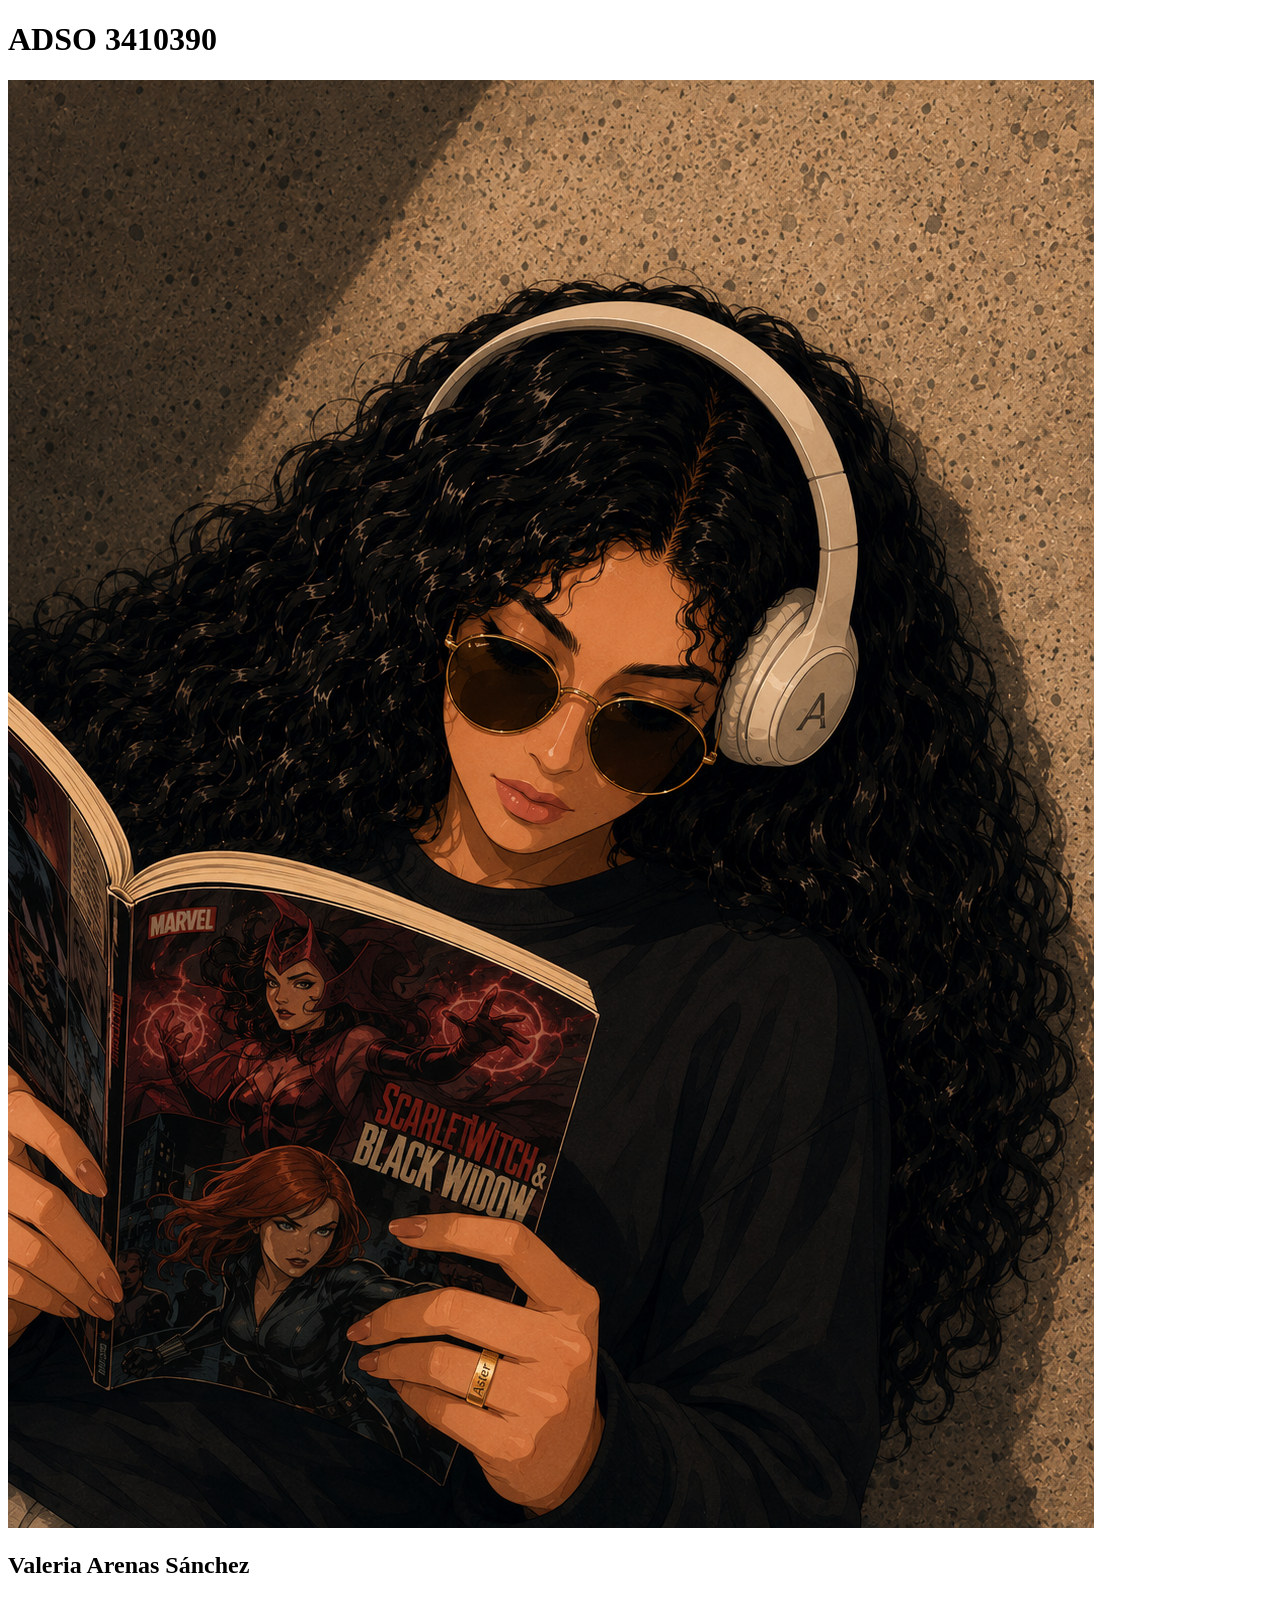
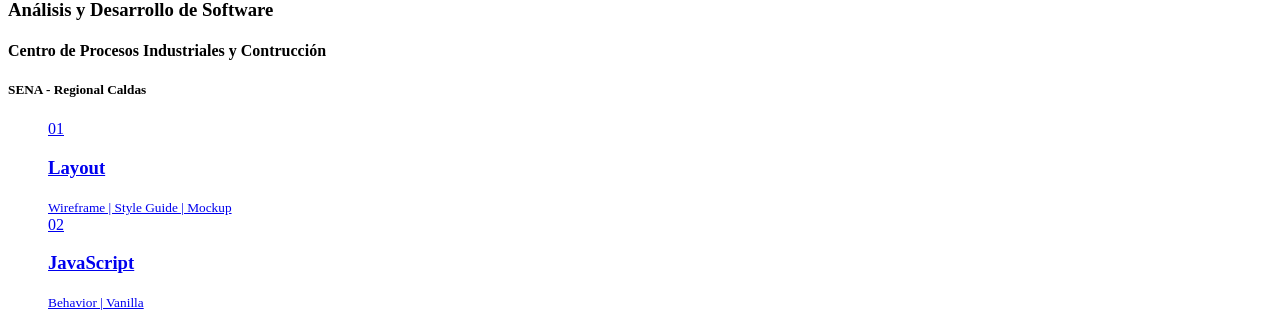
==== index.html @ 483d763e "Perfil" ====
<!DOCTYPE html>
<html lang="en">
<head>
    <meta charset="UTF-8">
    <meta name="viewport" content="width=device-width, initial-scale=1.0">
    <title>ADSO 3410390</title>
    <link rel="stylesheet" href="src/css/master.css">
</head>

<body class="mainmenu">
    <main>
        <header>
            <h1>ADSO 3410390</h1>
            <img src="img/foto.webp" alt="My Profile">
            <h2>Valeria Arenas Sánchez</h2>
            <h3>Análisis y Desarrollo de Software</h3>
            <h4>Centro de Procesos Industriales y Contrucción</h4>
            <h5>SENA - Regional Caldas</h5>
        </header>
        <menu>
            <a href="01-layout/index.html">
                <span>01</span>
                <aside>
                    <h3>Layout</h3>
                    <small>Wireframe | Style Guide | Mockup</small>
                </aside>
            </a>
            <a href="02- JavaScript/index.html">
                <span>02</span>
                <aside>
                    <h3>JavaScript</h3>
                    <small>Behavior | Vanilla</small>
                </aside>
            </a>
        </menu>
    </main>
</body>

</html>
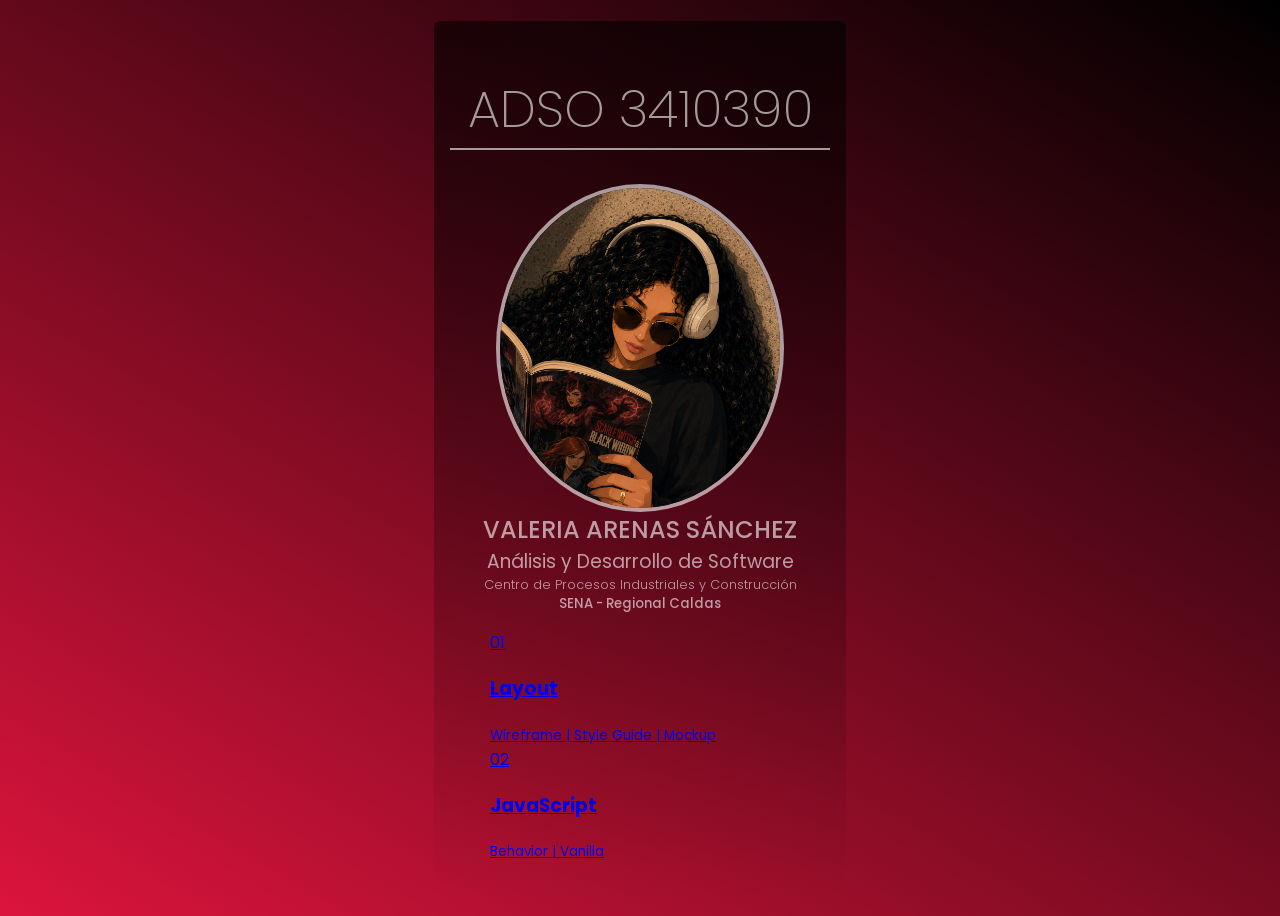
==== commit 635938e7: "Main Menu Created" ====
--- a/index.html
+++ b/index.html
@@ -11,10 +11,10 @@
     <main>
         <header>
             <h1>ADSO 3410390</h1>
-            <img src="img/foto.webp" alt="My Profile">
+            <img src="src/img/foto.webp" alt="My Profile">
             <h2>Valeria Arenas Sánchez</h2>
             <h3>Análisis y Desarrollo de Software</h3>
-            <h4>Centro de Procesos Industriales y Contrucción</h4>
+            <h4>Centro de Procesos Industriales y Construcción</h4>
             <h5>SENA - Regional Caldas</h5>
         </header>
         <menu>
--- a/src/css/master.css
+++ b/src/css/master.css
@@ -0,0 +1,63 @@
+/* Google Fonts: Poppins */
+@import url('https://fonts.googleapis.com/css2?family=Poppins:ital,wght@0,100;0,200;0,300;0,400;0,500;0,600;0,700;0,800;0,900;1,100;1,200;1,300;1,400;1,500;1,600;1,700;1,800;1,900&display=swap');
+
+body {
+    background: linear-gradient(30deg, crimson, black);
+    color: #fff9;
+    font-family: Poppins, serif;
+    display: flex;
+    justify-content: center;
+    align-items: center;
+    min-height: 100dvh; /*Dynamic: Tiene en cuenta las barras de navegación*/
+    main {
+        background: linear-gradient(to bottom, #0009, #0000);
+        border-radius: 0.4rem;
+        padding: 1rem;
+        min-width: 380px;
+    }
+}
+
+.mainmenu {
+    main {
+        header {
+            h1 {
+                border-bottom: 2px solid #fff9;
+                font-size: 3.2rem;
+                font-weight: 200;
+                text-align: center;
+            }
+            img {
+                border: 4px solid #fff9;
+                border-radius: 50%;
+                width: 280px;
+                height: 320px;
+                display: flex;
+                margin: 0 auto;
+                object-fit: cover;
+            }
+            h2 {
+                text-transform: uppercase; /* Mayusculas */
+                text-align: center;
+                font-weight: 500;
+                margin: 0;
+            }
+            h3 {
+                text-align: center;
+                margin: 0;
+                font-weight: 400;
+            }
+            h4 {
+                font-weight: 300;
+                font-size: 0.8rem;
+                text-align: center;
+                margin: 0;
+            }
+            h5 {
+                text-align: center;
+                font-style: 0.8rem;
+                font-weight: 500;
+                margin: 0;
+            }
+        }
+    }
+}
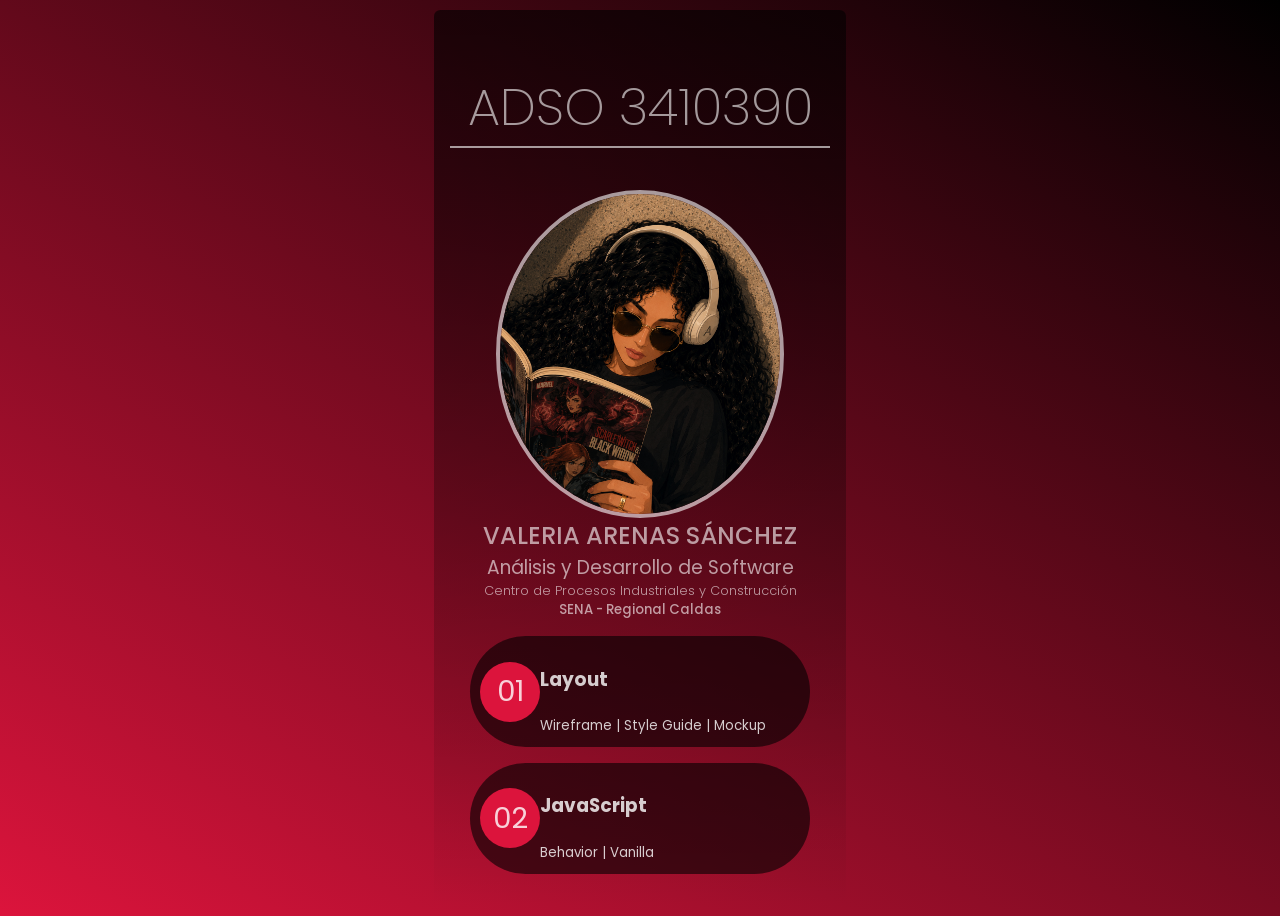
==== commit b0a2ee1c: "Layout" ====
--- a/index.html
+++ b/index.html
@@ -1,5 +1,6 @@
 <!DOCTYPE html>
 <html lang="en">
+
 <head>
     <meta charset="UTF-8">
     <meta name="viewport" content="width=device-width, initial-scale=1.0">
@@ -8,32 +9,111 @@
 </head>
 
 <body class="mainmenu">
+
     <main>
-        <header>
-            <h1>ADSO 3410390</h1>
-            <img src="src/img/foto.webp" alt="My Profile">
-            <h2>Valeria Arenas Sánchez</h2>
-            <h3>Análisis y Desarrollo de Software</h3>
-            <h4>Centro de Procesos Industriales y Construcción</h4>
-            <h5>SENA - Regional Caldas</h5>
-        </header>
-        <menu>
-            <a href="01-layout/index.html">
-                <span>01</span>
-                <aside>
-                    <h3>Layout</h3>
-                    <small>Wireframe | Style Guide | Mockup</small>
-                </aside>
-            </a>
-            <a href="02- JavaScript/index.html">
-                <span>02</span>
-                <aside>
-                    <h3>JavaScript</h3>
-                    <small>Behavior | Vanilla</small>
-                </aside>
-            </a>
-        </menu>
+        <section id="inicio">
+
+            <header>
+                <h1>ADSO 3410390</h1>
+                <img src="src/img/foto.webp" alt="My Profile">
+                <h2>Valeria Arenas Sánchez</h2>
+                <h3>Análisis y Desarrollo de Software</h3>
+                <h4>Centro de Procesos Industriales y Construcción</h4>
+                <h5>SENA - Regional Caldas</h5>
+            </header>
+
+            <menu>
+                <a href="#" onclick="mostrarLayout()">
+                    <span>01</span>
+                    <aside>
+                        <h3>Layout</h3>
+                        <small>Wireframe | Style Guide | Mockup</small>
+                    </aside>
+                </a>
+
+                <a href="02- JavaScript/index.html">
+                    <span>02</span>
+                    <aside>
+                        <h3>JavaScript</h3>
+                        <small>Behavior | Vanilla</small>
+                    </aside>
+                </a>
+            </menu>
+
+        </section>
+
+        <section id="layout" style="display: none;">
+
+            <header>
+                <h1>01. Layout</h1>
+                <img src="src/img/foto.webp" alt="My Profile">
+                <p>Descripción</p>
+            </header>
+
+            <menu id="menu2">
+
+                <a href="01-layout/index.html">
+                    <span>01</span>
+                    <aside>
+                        <h3>Wireframe Lo-Fi</h3>
+                    </aside>
+                </a>
+
+                <a href="02- JavaScript/index.html">
+                    <span>02</span>
+                    <aside>
+                        <h3>Wireframe Hi-Fi</h3>
+                    </aside>
+                </a>
+
+                <a href="02- JavaScript/index.html">
+                    <span>03</span>
+                    <aside>
+                        <h3>Style Guide</h3>
+                    </aside>
+                </a>
+
+                <a href="02- JavaScript/index.html">
+                    <span>04</span>
+                    <aside>
+                        <h3>Mock Up</h3>
+                    </aside>
+                </a>
+
+                <a href="02- JavaScript/index.html">
+                    <span>05</span>
+                    <aside>
+                        <h3>Layout</h3>
+                    </aside>
+                </a>
+
+                <a href="#" onclick="mostrarInicio()">
+
+                    <aside>
+                        <h3>Volver al menú</h3>
+                    </aside>
+                </a>
+
+            </menu>
+
+        </section>
+
     </main>
+
+    <script>
+
+        function mostrarLayout() {
+            document.getElementById("inicio").style.display = "none";
+            document.getElementById("layout").style.display = "block";
+        }
+
+        function mostrarInicio() {
+            document.getElementById("layout").style.display = "none";
+            document.getElementById("inicio").style.display = "block";
+        }
+
+    </script>
+
 </body>
 
 </html>
--- a/src/css/master.css
+++ b/src/css/master.css
@@ -8,7 +8,9 @@
     display: flex;
     justify-content: center;
     align-items: center;
-    min-height: 100dvh; /*Dynamic: Tiene en cuenta las barras de navegación*/
+    min-height: 100dvh;
+
+    /*Dynamic: Tiene en cuenta las barras de navegación*/
     main {
         background: linear-gradient(to bottom, #0009, #0000);
         border-radius: 0.4rem;
@@ -26,6 +28,7 @@
                 font-weight: 200;
                 text-align: center;
             }
+
             img {
                 border: 4px solid #fff9;
                 border-radius: 50%;
@@ -35,23 +38,28 @@
                 margin: 0 auto;
                 object-fit: cover;
             }
+
             h2 {
-                text-transform: uppercase; /* Mayusculas */
+                text-transform: uppercase;
+                /* Mayusculas */
                 text-align: center;
                 font-weight: 500;
                 margin: 0;
             }
+
             h3 {
                 text-align: center;
                 margin: 0;
                 font-weight: 400;
             }
+
             h4 {
                 font-weight: 300;
                 font-size: 0.8rem;
                 text-align: center;
                 margin: 0;
             }
+
             h5 {
                 text-align: center;
                 font-style: 0.8rem;
@@ -59,5 +67,128 @@
                 margin: 0;
             }
         }
+
+        menu {
+            align-items: center;
+            display: flex;
+            flex-direction: column;
+            gap: 1rem;
+            justify-content: center;
+            padding: 0;
+
+            a:is(:link, :visited) {
+                align-items: center;
+                background-color: #0009;
+                border-radius: 5rem;
+                color: #fffc;
+                display: flex;
+                padding: 0.6rem;
+                text-decoration: none;
+                transition: all 0.4s ease-in;
+                width: 320px;
+
+                &:is(:hover) {
+                    background-color: crimson;
+                    transform: scale(1.04) translateX(18px);
+                }
+
+                span {
+                    align-items: center;
+                    background-color: crimson;
+                    border-radius: 50%;
+                    display: flex;
+                    justify-content: center;
+                    font-size: 1.8rem;
+                    height: 60px;
+                    transition: all 0.4s ease-in;
+                    width: 60px;
+                }
+
+                &:hoverspan {
+                    background-color: #0009;
+                }
+
+                aside {
+                    margin-left: 0.6rem;
+                    display: flex;
+                    flex-direction: column;
+                    justify-content: center;
+                    align-items: start;
+
+                    h3 {
+                        margin: 0;
+                        font-size: 1.6rem;
+                        font-weight: 400;
+                    }
+
+                    small {
+                        color: #fff6;
+                        font-size: 0.8rem;
+                        font-weight: 300;
+                    }
+                }
+            }
+        }
+        #menu2 {
+            align-items: center;
+            display: grid;
+            grid-template-columns: 1fr 1fr;
+            gap: 1rem;
+            justify-content: center;
+            padding: 0;
+
+            a:is(:link, :visited) {
+                align-items: center;
+                background-color: #0009;
+                border-radius: 5rem;
+                color: #fffc;
+                display: flex;
+                padding: 0.6rem;
+                text-decoration: none;
+                transition: all 0.4s ease-in;
+                width: 320px;
+
+                &:is(:hover) {
+                    background-color: rgb(74, 0, 88);
+                    transform: scale(1.04) translateX(18px);
+                }
+
+                span {
+                    align-items: center;
+                    background-color: rgb(74, 0, 88);
+                    border-radius: 50%;
+                    display: flex;
+                    justify-content: center;
+                    font-size: 1.8rem;
+                    height: 60px;
+                    transition: all 0.4s ease-in;
+                    width: 60px;
+                }
+
+                &:hoverspan {
+                    background-color: #0009;
+                }
+
+                aside {
+                    margin-left: 0.6rem;
+                    display: flex;
+                    flex-direction: column;
+                    justify-content: center;
+                    align-items: start;
+
+                    h3 {
+                        margin: 0;
+                        font-size: 1.6rem;
+                        font-weight: 400;
+                    }
+
+                    small {
+                        color: #fff6;
+                        font-size: 0.8rem;
+                        font-weight: 300;
+                    }
+                }
+            }
+        }
     }
-}+}
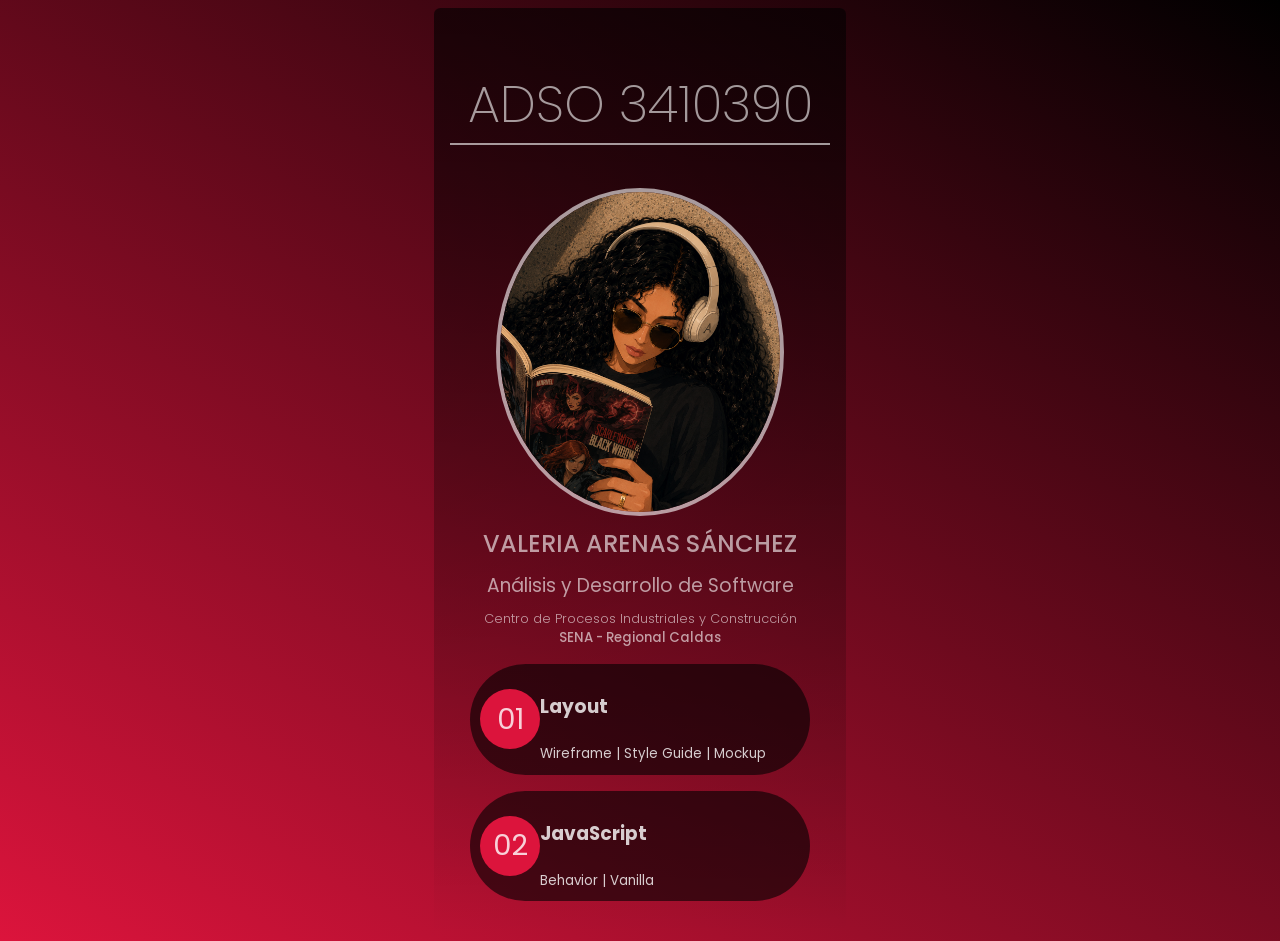
==== commit 415f42a0: "Menu" ====
--- a/index.html
+++ b/index.html
@@ -46,8 +46,8 @@
 
             <header>
                 <h1>01. Layout</h1>
-                <img src="src/img/foto.webp" alt="My Profile">
-                <p>Descripción</p>
+                <img id="layout" src="src/img/layout.webp" alt="My Profile">
+                <h3>Designing the visual layout, then translating everything into clean code.</h3>
             </header>
 
             <menu id="menu2">
@@ -55,14 +55,16 @@
                 <a href="01-layout/index.html">
                     <span>01</span>
                     <aside>
-                        <h3>Wireframe Lo-Fi</h3>
+                        <h3>Wireframe LO-FI</h3>
+                        <small>Define structure and flow</small>
                     </aside>
                 </a>
 
                 <a href="02- JavaScript/index.html">
                     <span>02</span>
                     <aside>
-                        <h3>Wireframe Hi-Fi</h3>
+                        <h3>Wireframe HI-FI</h3>
+                        <small>Refine structure and flow</small>
                     </aside>
                 </a>
 
@@ -70,6 +72,7 @@
                     <span>03</span>
                     <aside>
                         <h3>Style Guide</h3>
+                        <small>Establish visual desing rules</small>
                     </aside>
                 </a>
 
@@ -77,18 +80,19 @@
                     <span>04</span>
                     <aside>
                         <h3>Mock Up</h3>
+                        <small>Visualize the final interface</small>
                     </aside>
                 </a>
 
                 <a href="02- JavaScript/index.html">
                     <span>05</span>
                     <aside>
-                        <h3>Layout</h3>
+                        <h3>Code</h3>
+                        <small>Transform desing into code</small>
                     </aside>
                 </a>
 
                 <a href="#" onclick="mostrarInicio()">
-
                     <aside>
                         <h3>Volver al menú</h3>
                     </aside>
--- a/src/css/master.css
+++ b/src/css/master.css
@@ -44,13 +44,13 @@
                 /* Mayusculas */
                 text-align: center;
                 font-weight: 500;
-                margin: 0;
+                margin: 10px;
             }
 
             h3 {
                 text-align: center;
-                margin: 0;
                 font-weight: 400;
+                margin: 10px;
             }
 
             h4 {
@@ -129,6 +129,15 @@
                 }
             }
         }
+        #layout img {
+                border: 2px solid #fff9;
+                border-radius: 5%;
+                width: 440px;
+                height: 300px;
+                display: flex;
+                margin: 0 auto;
+                object-fit: cover;
+            }
         #menu2 {
             align-items: center;
             display: grid;
